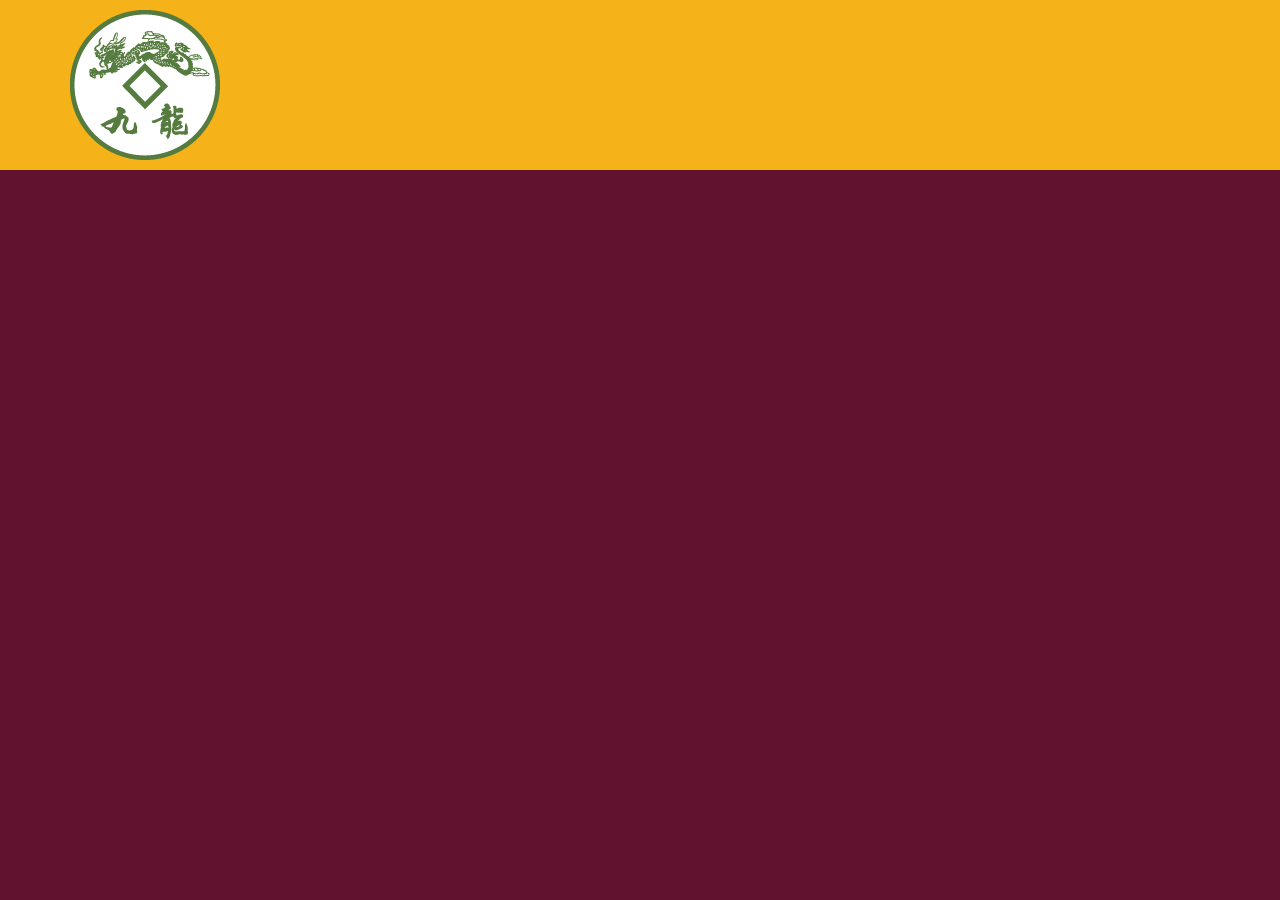
==== china_bistro/index.html @ 70466f2b "add logo" ====
<!DOCTYPE html>
<html lang="en">
<head>
    <meta charset="UTF-8">
    <meta http-equiv="X-UA-Compatible" content="IE=edge">
    <meta name="viewport" content="width=device-width, initial-scale=1.0">
    <title>David Chu's China Bistro</title>
    <link rel="stylesheet" href="css/bootstrap.min.css">
    <link rel="stylesheet" href="css/styles.css">
    <link rel="preconnect" href="https://fonts.googleapis.com">
    <link rel="preconnect" href="https://fonts.gstatic.com" crossorigin>
    <link href="https://fonts.googleapis.com/css2?family=Oxygen:wght@300;400;700&display=swap" rel="stylesheet">
</head>
<body>
    <header>
        <nav id="header-nav" class="navbar navbar-default">
            <div class="container">
                <div class="navbar-header">
                    <a href="index.html" class="">
                        <div id="logo-img" alt="Logo Image"></div>
                    </a>
                </div>

            </div>

        </nav>
    </header>

    <script src="js/jquery-2.1.4.min.js"></script>
    <script src="js/bootstrap.min.js"></script>
    <script src="js/script.js"></script>
    
</body>
</html>
---- china_bistro/css/styles.css ----
body {
    font-size: 16px;
    color: #fff;
    background-color: #61122f;
    font-family: 'Oxygen', sans-serif;
}

/** HEADER **/
#header-nav {
    background-color: #f6b319;
    border-radius: 0;
    border: 0;
}

#logo-img {
    background: url('../images/restaurant-logo_large.png') no-repeat;
    width: 150px;
    height: 150px;
    margin: 10px 15px 10px 0;
}
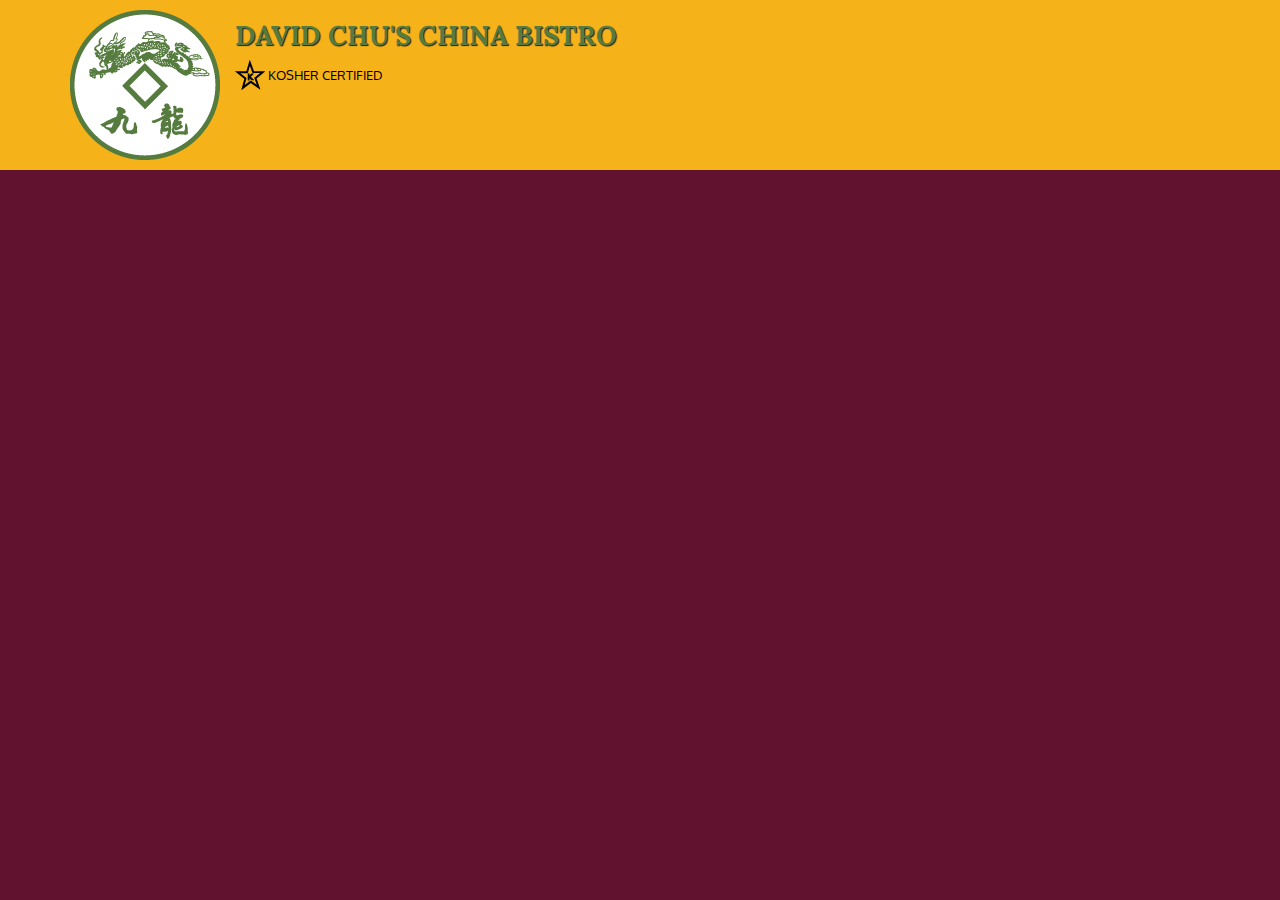
==== commit f6378eeb: "add navbar-brand" ====
--- a/china_bistro/index.html
+++ b/china_bistro/index.html
@@ -10,15 +10,24 @@
     <link rel="preconnect" href="https://fonts.googleapis.com">
     <link rel="preconnect" href="https://fonts.gstatic.com" crossorigin>
     <link href="https://fonts.googleapis.com/css2?family=Oxygen:wght@300;400;700&display=swap" rel="stylesheet">
+    <link href="https://fonts.googleapis.com/css2?family=Lora&display=swap" rel="stylesheet">
 </head>
 <body>
     <header>
         <nav id="header-nav" class="navbar navbar-default">
             <div class="container">
                 <div class="navbar-header">
-                    <a href="index.html" class="">
+                    <a href="index.html" class="pull-left visible-md visible-lg">
                         <div id="logo-img" alt="Logo Image"></div>
                     </a>
+
+                    <div class="navbar-brand">
+                        <a href="index.html"><H1>David Chu's China Bistro</H1></a>
+                        <p>
+                            <img src="images/star-k-logo.png" alt="Kosher certification">
+                            <span>Kosher Certified</span>
+                        </p>
+                    </div>
                 </div>
 
             </div>
--- a/china_bistro/css/styles.css
+++ b/china_bistro/css/styles.css
@@ -17,4 +17,32 @@
     width: 150px;
     height: 150px;
     margin: 10px 15px 10px 0;
+}
+
+.navbar-brand {
+    padding-top: 25px;
+}
+
+.navbar-brand h1 { /* Restaurant name*/
+    font-family: 'Lora', serif;
+    color: #557c3e;
+    font-size: 1.5em;
+    text-transform: uppercase;
+    font-weight: bold;
+    text-shadow: 1px 1px 1px #222;
+    margin-top: 0;
+    margin-bottom: 0;
+    line-height: 0.75;
+}
+.navbar-brand a:hover, .navbar-brand a:focus {
+    text-decoration: none;
+}
+.navbar-brand p { /* Kosher cert */
+    color: #000;
+    text-transform: uppercase;
+    font-size: .7em;
+    margin-top: 15px;
+}
+.navbar-brand p span { /* Star-K */
+    vertical-align: middle;
 }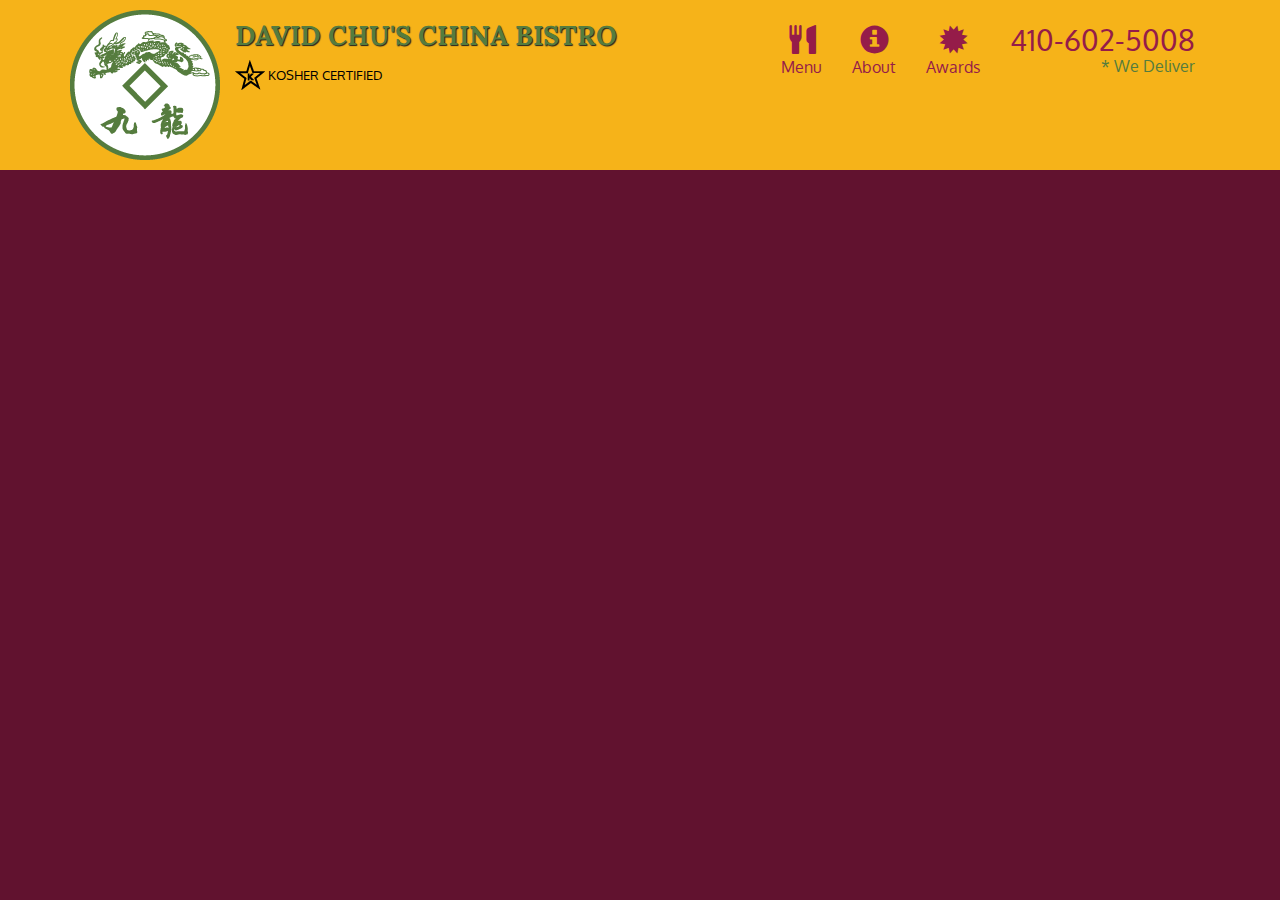
==== commit 6344432d: "add navbar menu button" ====
--- a/china_bistro/index.html
+++ b/china_bistro/index.html
@@ -28,7 +28,42 @@
                             <span>Kosher Certified</span>
                         </p>
                     </div>
+                    <button type="button" class="navbar-toggle collapsed" data-toggle="collapse"
+                    data-target="#collapsable-nav" aria-expanded="false">
+                        <span class="sr-only">Toggle navigation</span>
+                        <span class="icon-bar"></span>
+                        <span class="icon-bar"></span>
+                        <span class="icon-bar"></span>
+                    </button>
                 </div>
+
+                <div id="collapsable-nav" class="collapse navbar-collapse">
+                    <ul id="nav-list" class="nav navbar-nav navbar-right">
+                        <li>
+                            <a href="menu-categories.html">
+                                <span class="glyphicon glyphicon-cutlery"></span>
+                                <br class="hidden-xs"> Menu
+                            </a>
+                        </li>
+                        <li>
+                            <a href="#">
+                                <span class="glyphicon glyphicon-info-sign"></span>
+                                <br class="hidden-xs"> About
+                            </a>
+                        </li>
+                        <li>
+                            <a href="#">
+                                <span class="glyphicon glyphicon-certificate"></span>
+                                <br class="hidden-xs"> Awards
+                            </a>
+                        </li>
+                        <li id="phone" class="hidden-xs">
+                            <a href="tel:410-602-5008">
+                                <span>410-602-5008</span></a>
+                                <div>* We Deliver</div>
+                        </li>
+                    </ul><!-- #nav-list-->
+                </div><!--.collapse .navbar-collapse-->
 
             </div>
 
--- a/china_bistro/css/styles.css
+++ b/china_bistro/css/styles.css
@@ -45,4 +45,31 @@
 }
 .navbar-brand p span { /* Star-K */
     vertical-align: middle;
+}
+
+#nav-list {
+    margin-top: 10px;
+}
+#nav-list a {
+    color: #951c49;
+    text-align: center;
+}
+#nav-list a:hover {
+    background: #E7E7E7;
+}
+#nav-list a span {
+    font-size: 1.8em;
+}
+
+#phone {
+    margin-top: 5px;
+}
+#phone a { /* phone number */
+    text-align: right;
+    padding-bottom: 0;
+}
+#phone div { /* We Deliver */
+    color: #557c3e;
+    text-align: right;
+    padding-right: 15px;
 }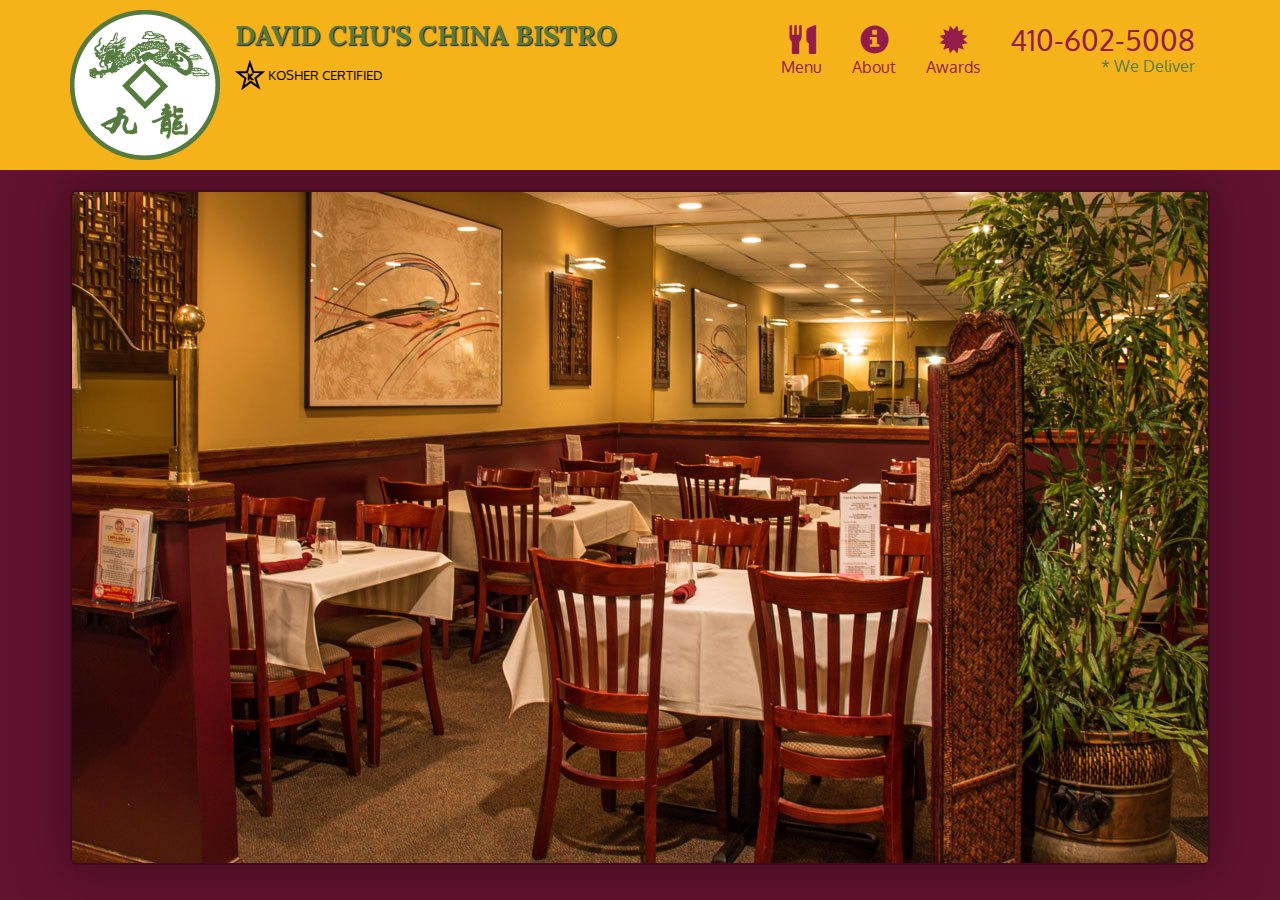
==== commit f20ba03c: "add jumbotron" ====
--- a/china_bistro/index.html
+++ b/china_bistro/index.html
@@ -65,10 +65,26 @@
                     </ul><!-- #nav-list-->
                 </div><!--.collapse .navbar-collapse-->
 
-            </div>
+            </div> <!-- .container-->
 
-        </nav>
+        </nav> <!-- #header-nav-->
     </header>
+
+    <div id="call-btn" class="visible-xs">
+        <a class="btn" href="tel:410-602-5008">
+            <span class="glyphicon glyphicon-earphone"></span>
+            410-602-5008
+        </a>
+    </div>
+    <div id="xs-deliver" class="text-center visible-xs">* We Deliver</div>
+
+    <div id="main-content" class="container">
+        <div class="jumbotron">
+            <img src="images/jumbotron_768.jpg" alt="Picture of restaraunt"
+            class="img-responsive visible-xs">
+        </div>
+
+    </div>
 
     <script src="js/jquery-2.1.4.min.js"></script>
     <script src="js/bootstrap.min.js"></script>
--- a/china_bistro/css/styles.css
+++ b/china_bistro/css/styles.css
@@ -72,4 +72,70 @@
     color: #557c3e;
     text-align: right;
     padding-right: 15px;
-}+}
+
+.navbar-header button.navbar-toggle, .navbar-header .icon-bar {
+    border: 1px solid #61122f;
+}
+.navbar-header button.navbar-toggle {
+    clear: both;
+    margin-top: -30px;
+}
+/* END HEADER */
+
+/*********** Large devices only *********/
+@media (min-width: 1200px) {
+    .jumbotron {
+        background: url('../images/jumbotron_1200.jpg') no-repeat;
+        height: 675px;
+        box-shadow: 0 0 50px #3f0c1f;
+        border: 2px solid #3f0c1f;
+    }
+
+}
+
+/*********** Medium devices only *********/
+@media (min-width: 992px) and (max-width: 1199px) {
+    /* Header */
+    #logo-img {
+        background: url('../images/restaurant-logo_medium.png') no-repeat;
+        width: 100px;
+        height: 100px;
+        margin: 5px 5px 5px 0;
+    }
+}
+
+/*********** Small devices only *********/
+@media (mid-width: 768px) and (max-width: 991px) {
+
+}
+
+/*********** Extra small devices only *********/
+@media (max-width: 767px) {
+    /* Header */
+    .navbar-brand {
+        padding-top: 10px;
+        height: 80px;
+    }
+    .navbar-brand h1 { /* Restaurant name */
+        padding-top: 10px;
+        font-size: 5vw; /* 1vw = 1% of viewport width */
+    }
+    .navbar-brand p { /* Kosher cert */
+        font-size: .6em;
+        margin-top: 12px;
+    }
+    .navbar-brand p img { /* Star-K */
+        height: 20px;
+    }
+
+    #collapsable-nav a { /* Collapsed nav menu glyph */
+        font-size: 1.2em;
+    }
+    #collapsable-nav a span {
+        font-size: 1em;
+        margin-right: 5px;
+    }
+
+}
+
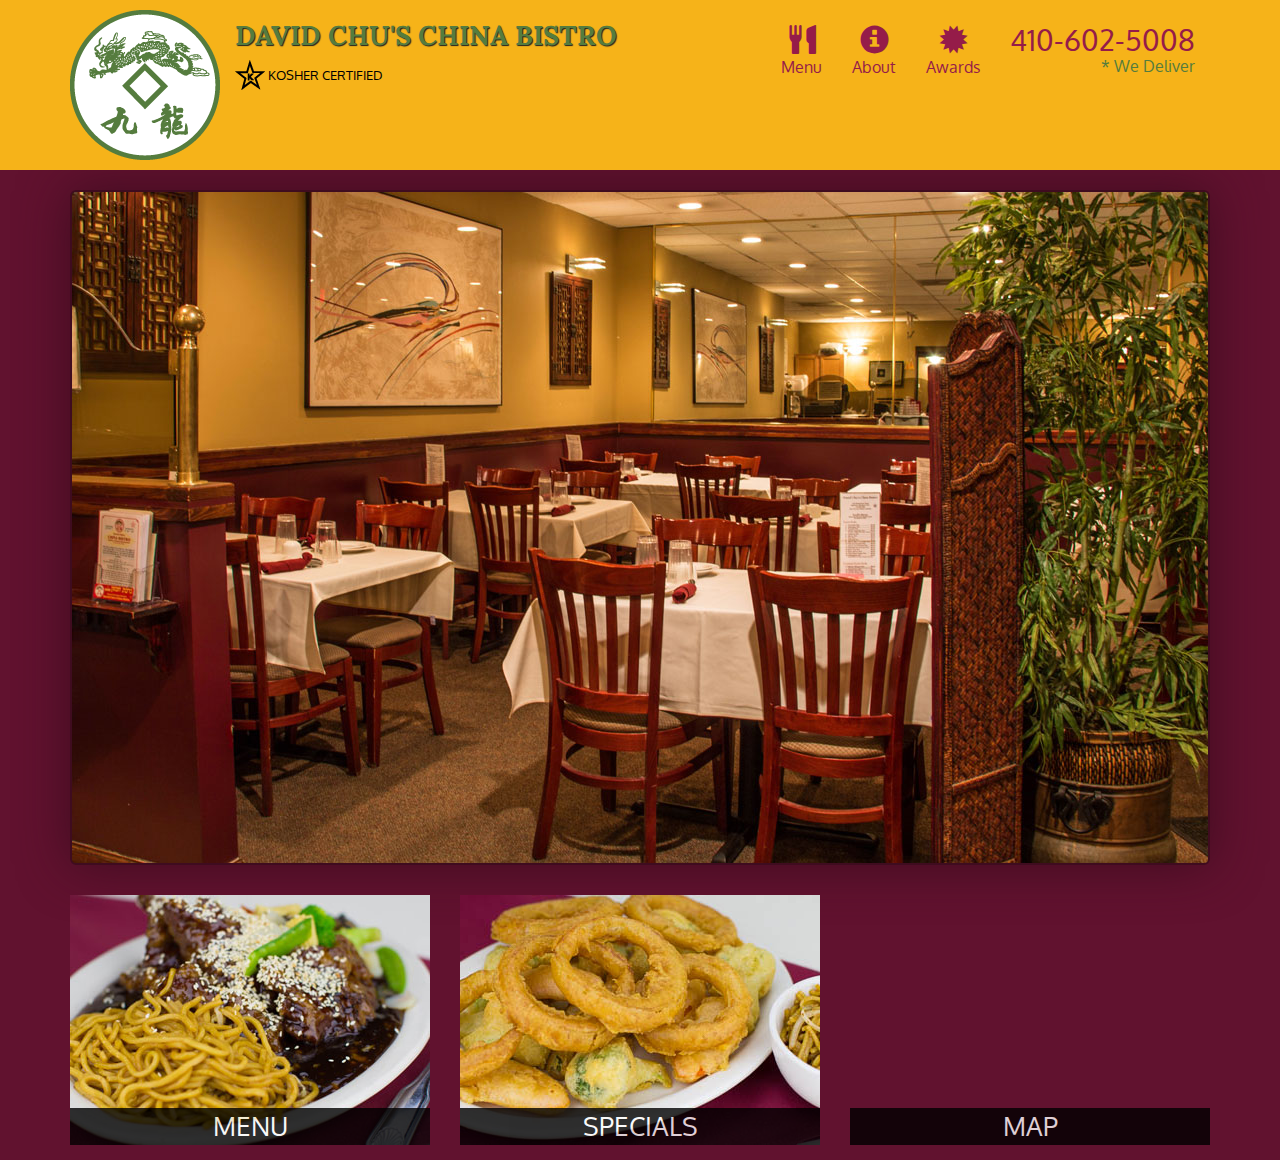
==== commit 39d7ac94: "add tiles" ====
--- a/china_bistro/index.html
+++ b/china_bistro/index.html
@@ -84,6 +84,24 @@
             class="img-responsive visible-xs">
         </div>
 
+        <div id="home-tiles" class="row">
+            <div class="col-md-4 col-sm-6 col-xs-12">
+                <a href="menu-categories.html"><div id="menu-tile">
+                <span>menu</span></div></a>
+            </div>
+            <div class="col-md-4 col-sm-6 col-xs-12">
+                <a href="single-category.html"><div id="specials-tile">
+                    <span>specials</span></div></a>
+            </div>
+            <div class="col-md-4 col-sm-12 col-xs-12">
+                <a href="https://www.google.com/maps/place/David+Chu's+China+Bistro/@39.3635874,-76.7138622,17z/data=!4m6!1m3!3m2!1s0x89c81a14e7817803:0xab20a0e99daa17ea!2sDavid+Chu's+China+Bistro!3m1!1s0x89c81a14e7817803:0xab20a0e99daa17ea" target="_blank">
+                    <div id="map-tile">
+                        <iframe src="https://www.google.com/maps/embed?pb=!1m18!1m12!1m3!1d3084.675372390488!2d-76.71386218529199!3d39.3635874269356!2m3!1f0!2f0!3f0!3m2!1i1024!2i768!4f13.1!3m3!1m2!1s0x89c81a14e7817803%3A0xab20a0e99daa17ea!2sDavid+Chu&#39;s+China+Bistro!5e0!3m2!1sen!2sus!4v1452824864156" width="100%" height="250" frameborder="0" style="border:0" allowfullscreen></iframe>
+                        <span>map</span>
+                    </div>
+                </a>
+            </div>
+        </div>
     </div>
 
     <script src="js/jquery-2.1.4.min.js"></script>
--- a/china_bistro/css/styles.css
+++ b/china_bistro/css/styles.css
@@ -83,13 +83,53 @@
 }
 /* END HEADER */
 
+/* Home Page */
+.container .jumbotron {
+        box-shadow: 0 0 50px #3f0c1f;
+        border: 2px solid #3f0c1f;
+}
+#menu-tile, #specials-tile, #map-tile {
+    height: 250px;
+    width: 100%;
+    margin-bottom: 15px;
+    position: relative;
+    border: 2px;
+    overflow: hidden;
+}
+#menu-tile:hover, #specials-tile:hover, #map-tile:hover {
+    box-shadow: 0 1px 5px 1px #cccccc;
+}
+
+#menu-tile {
+    background: url('../images/menu-tile.jpg') no-repeat;
+    background-position: center;
+}
+
+#specials-tile {
+    background: url('../images/specials-tile.jpg') no-repeat;
+    background-position: center;
+}
+
+#menu-tile span, #specials-tile span, #map-tile span {
+    position: absolute;
+    bottom: 0;
+    right: 0;
+    width: 100%;
+    text-align: center;
+    font-size: 1.6em;
+    text-transform: uppercase;
+    background-color: #000;
+    color: #fff;
+    opacity: .8;
+}
+
+/* END HOME PAGE */
+
 /*********** Large devices only *********/
 @media (min-width: 1200px) {
-    .jumbotron {
+    .container .jumbotron {
         background: url('../images/jumbotron_1200.jpg') no-repeat;
         height: 675px;
-        box-shadow: 0 0 50px #3f0c1f;
-        border: 2px solid #3f0c1f;
     }
 
 }
@@ -103,12 +143,27 @@
         height: 100px;
         margin: 5px 5px 5px 0;
     }
+    /* End Header */
+
+    /* Home Page */
+    .container .jumbotron {
+        background: url('../images/jumbotron_992.jpg') no-repeat;
+        height: 558px;
+    }
+
+    /* End Home Page */
 }
 
 /*********** Small devices only *********/
 @media (mid-width: 768px) and (max-width: 991px) {
-
-}
+    /* Home Page */
+    .container .jumbotron {
+        background: url('../images/jumbotron_768.jpg') no-repeat;
+        height: 432px;
+    }
+    /* End Home Page */
+}
+
 
 /*********** Extra small devices only *********/
 @media (max-width: 767px) {
@@ -137,5 +192,48 @@
         margin-right: 5px;
     }
 
-}
-
+    #call-btn > a {
+        font-size: 1.5em;
+        display: block;
+        margin: 0 20px;
+        padding: 10px;
+        border: 2px solid #fff;
+        background-color: #f6b319;
+        color: #951c49;
+    }
+    #xs-deliver {
+        margin-top: 5px;
+        font-size: .7em;
+        letter-spacing: .1em;
+        text-transform: uppercase;
+    }
+    /* End Header */
+
+    /* Home Page */
+    .container .jumbotron {
+        margin-top: 30px;
+        padding: 0;
+    }
+
+    #menu-tile, #specials-tile {
+        width: 360px;
+        margin: 0 auto 15px;
+    }
+
+}
+
+/*********** Super extra small devices only (e.g. iPhone 4) ************/
+@media (max-width: 479px) {
+    /* Header */
+    .navbar-brand h1 { /*Restaraunt name */
+        padding-top: 5px;
+        font-size: 6vw;
+    }
+    /* Home page */
+    #menu-tile, #specials-tile {
+        width: 280px;
+        margin: 0 auto 15px;
+    }
+
+}
+
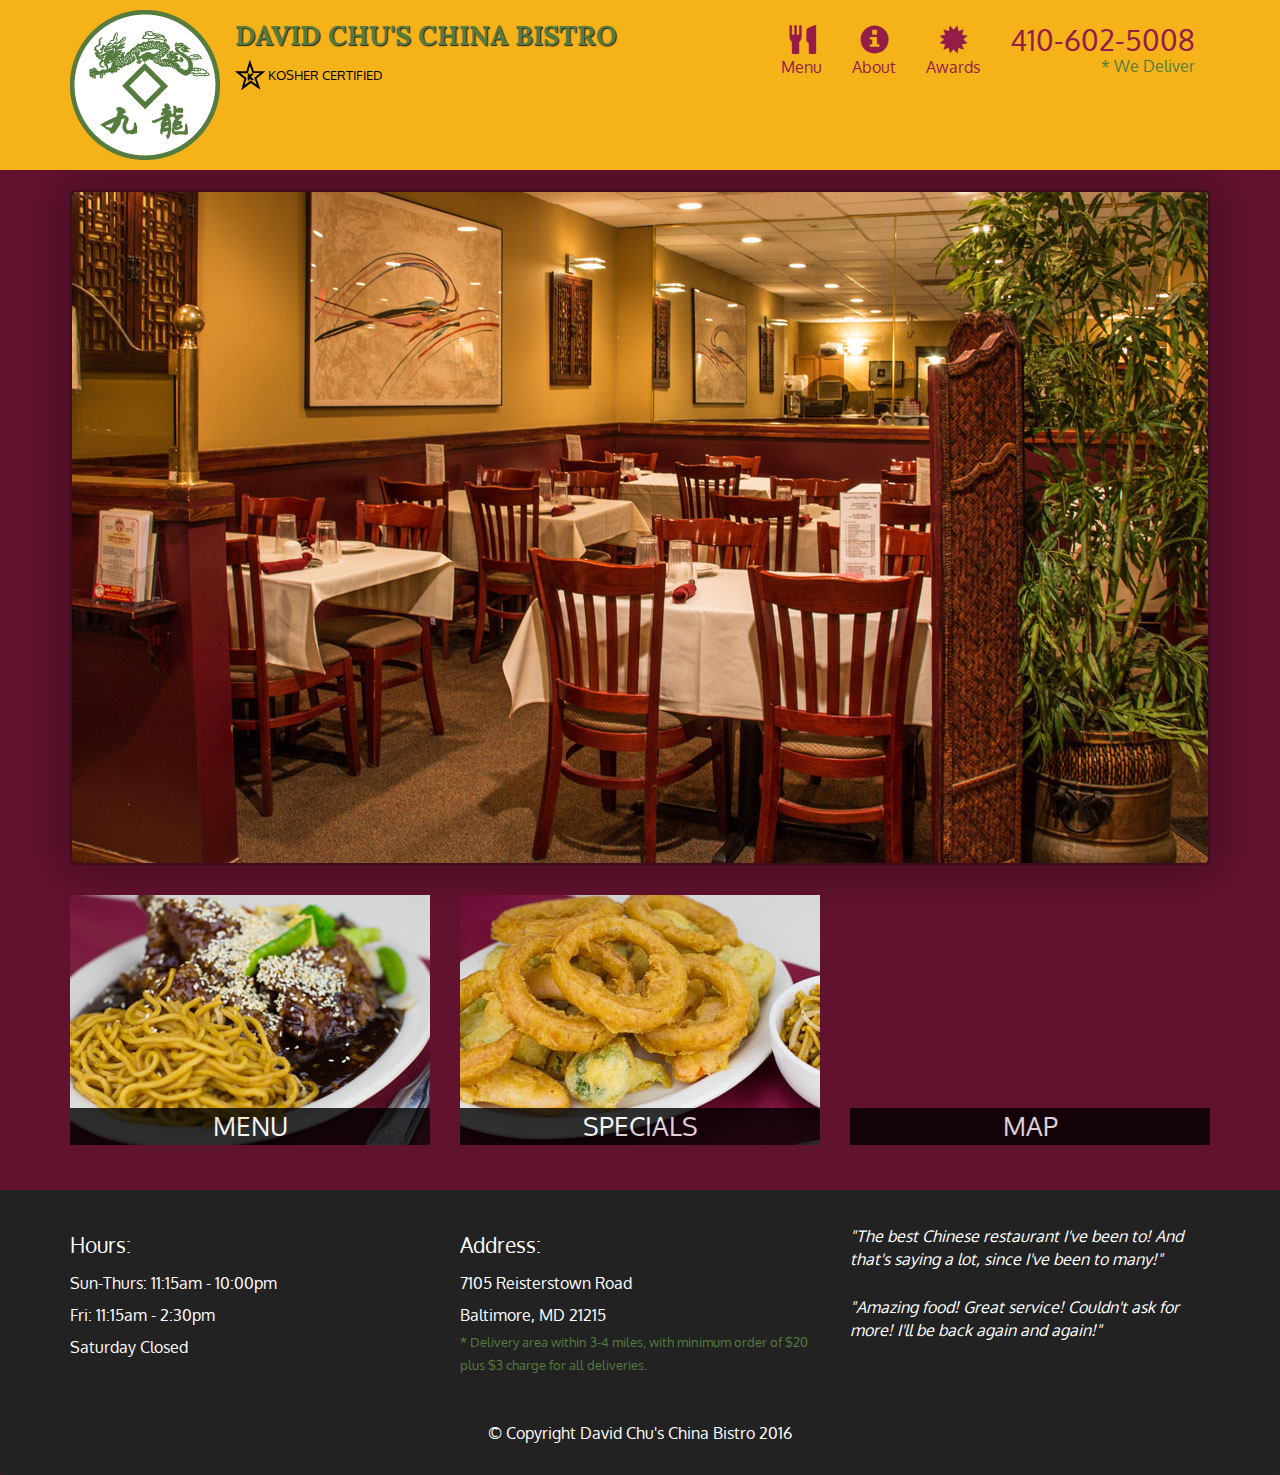
==== commit 65992a18: "add footer" ====
--- a/china_bistro/index.html
+++ b/china_bistro/index.html
@@ -101,8 +101,34 @@
                     </div>
                 </a>
             </div>
+        </div><!-- End of #home-tiles -->
+    </div><!-- End of #main-content -->
+
+    <footer class="panel-footer">
+        <div class="container">
+          <div class="row">
+            <section id="hours" class="col-sm-4">
+              <span>Hours:</span><br>
+              Sun-Thurs: 11:15am - 10:00pm<br>
+              Fri: 11:15am - 2:30pm<br>
+              Saturday Closed
+              <hr class="visible-xs">
+            </section>
+            <section id="address" class="col-sm-4">
+              <span>Address:</span><br>
+              7105 Reisterstown Road<br>
+              Baltimore, MD 21215
+              <p>* Delivery area within 3-4 miles, with minimum order of $20 plus $3 charge for all deliveries.</p>
+              <hr class="visible-xs">
+            </section>
+            <section id="testimonials" class="col-sm-4">
+              <p>"The best Chinese restaurant I've been to! And that's saying a lot, since I've been to many!"</p>
+              <p>"Amazing food! Great service! Couldn't ask for more! I'll be back again and again!"</p>
+            </section>
+          </div>
+          <div class="text-center">&copy; Copyright David Chu's China Bistro 2016</div>
         </div>
-    </div>
+      </footer>
 
     <script src="js/jquery-2.1.4.min.js"></script>
     <script src="js/bootstrap.min.js"></script>
--- a/china_bistro/css/styles.css
+++ b/china_bistro/css/styles.css
@@ -82,6 +82,36 @@
     margin-top: -30px;
 }
 /* END HEADER */
+
+/* FOOTER */
+.panel-footer {
+    margin-top: 30px;
+    padding-top: 35px;
+    padding-bottom: 30px;
+    background-color: #222;
+    border-top: 0;
+}
+.panel-footer div.row {
+    margin-bottom: 35px;
+}
+#hours, #address {
+    line-height: 2;
+}
+#hours > span, #address > span {
+    font-size: 1.3em;
+}
+#address p {
+    color: #557c3e;
+    font-size: .8em;
+    line-height: 1.8;
+}
+#testimonials {
+    font-style: italic;
+}
+#testimonials p:nth-child(2) {
+    margin-top: 25px;
+}
+/* END FOOTER */
 
 /* Home Page */
 .container .jumbotron {
@@ -155,7 +185,7 @@
 }
 
 /*********** Small devices only *********/
-@media (mid-width: 768px) and (max-width: 991px) {
+@media (min-width: 768px) and (max-width: 991px) {
     /* Home Page */
     .container .jumbotron {
         background: url('../images/jumbotron_768.jpg') no-repeat;
@@ -209,6 +239,19 @@
     }
     /* End Header */
 
+    /* Footer */
+    .panel-footer section {
+        margin-bottom: 30px;
+        text-align: center;
+    }
+    .panel-footer section:nth-child(3) {
+        margin-bottom: 0; /*margin already exists on the whole row */
+    }
+    .panel-footer section hr {
+        width: 50%;
+    }
+    /* End Footer */
+
     /* Home Page */
     .container .jumbotron {
         margin-top: 30px;
